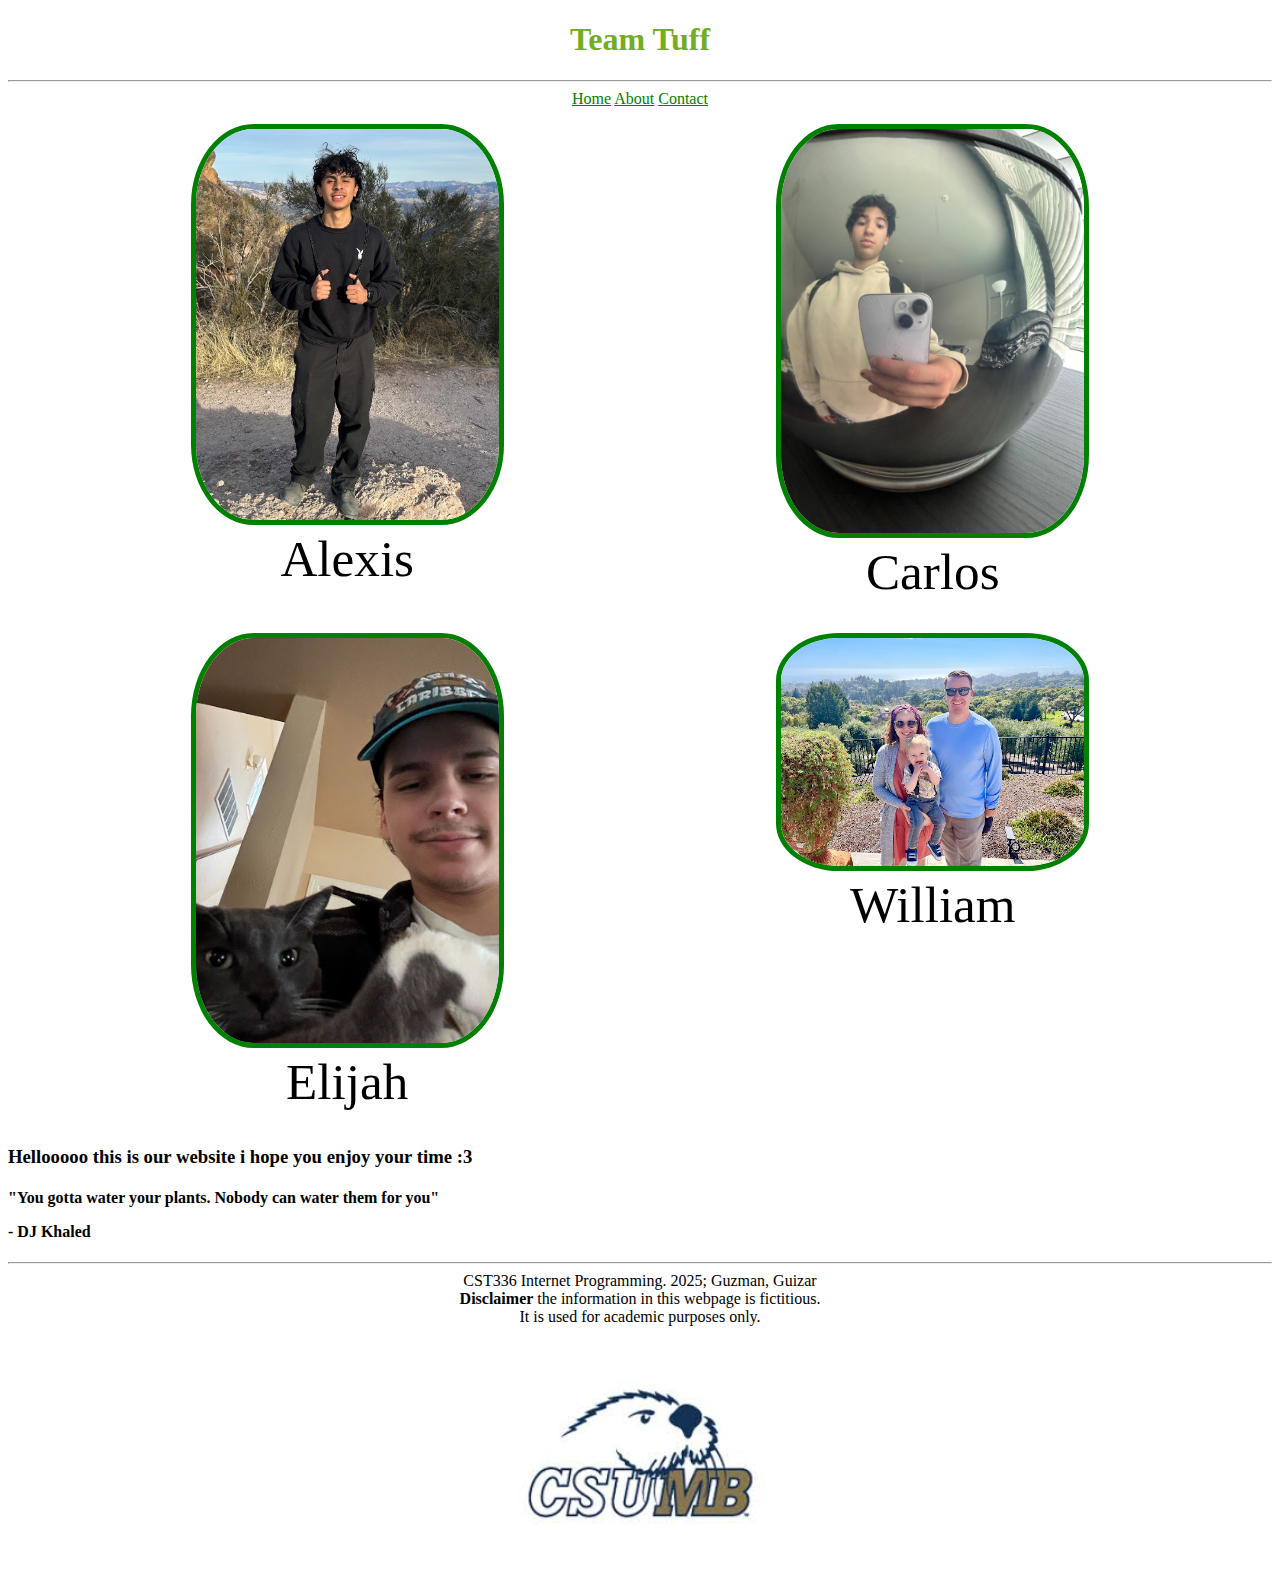
==== index.html @ cc1a30de "me stuff" ====
<!DOCTYPE html>
<html lang="en">
<head>
    <meta charset="UTF-8">
    <meta name="viewport" content="width=device-width, initial-scale=1.0">
    <title>Lab1</title>
    <link rel="stylesheet" href="styles.css"/>
</head>
<body>
    <header>
        <h1>
            Team Tuff
        </h1>
    </header>
    <hr>
    <div class="nav">
        <span>
            <a href= "index.html">Home</a>
            <a href= "about.html">About</a>
            <a href= "contact.html">Contact</a>
        </span>
    </div>

    <div class="row"> 
        <figure>
            <img id="ppl" src="Abyss.jpeg" alt="Alexis picture"> 
            <figcaption>
                Alexis
            </figcaption>
        </figure>
        <figure>
            <img id="ppl"  src="Carlos.jpeg" alt="Carlos picture">
            <figcaption>
                Carlos
            </figcaption>
        </figure>
    </div>
    <div class="row">
        <figure>
            <img id="ppl" src="Elijah.jpg" alt="Elijah picture"> 
            <figcaption>
                Elijah
            </figcaption>
        </figure>
        <br>
        <figure>
            <img id="ppl" src="William.jpg" alt="William picture"> 
            <figcaption>
                William
            </figcaption>
        </figure>
    </div>
    
    <h3>
        <p> Hellooooo this is our website i hope you enjoy your time :3 </p>
    </h3>
    <h4>
        <p>"You gotta water your plants. Nobody can water them for you"</p>
        <p>- DJ Khaled</p>
    </h4>
    <hr>

    <footer>
        <div>CST336 Internet Programming. 2025; Guzman, Guizar</div>
        <div><strong>Disclaimer</strong> the information in this webpage is fictitious.
        <br>
        It is used for academic purposes only.
        </div>
        <img id="logo" src="otter.jpg" >
        
    </footer>
    
</body>
</html>
---- styles.css ----
a{
    color: green;
    text-align: center;
}
a:hover{
    color: blue;
}
header{
    color: #73AD21;
    position: sticky;
}
.row #ppl{
    width: 60%;
    border: 5px solid green;
    border-radius: 20%;
}

#logo{
    width: 20%
}
h1{
    text-align: center;
    
}
div.row{
    display:flex; 
    justify-content:center
}
figure{
    text-align: center; 
    width:40%
}
figcaption{
    color:black; 
    font-size:max(2vw, 4vw)
}
.nav{
    display:flex; 
    justify-content:center;
}
.roboto {
    font-family: "Roboto", serif;
    font-optical-sizing: auto;
    font-weight: 100px;
    font-style: normal;
    font-variation-settings:
      "wdth" 100;
  }
.navbar {
    text-align: center;
    color: green;
    
}
.contactform {
    text-align: center;
}
footer{
    text-align: center;
}
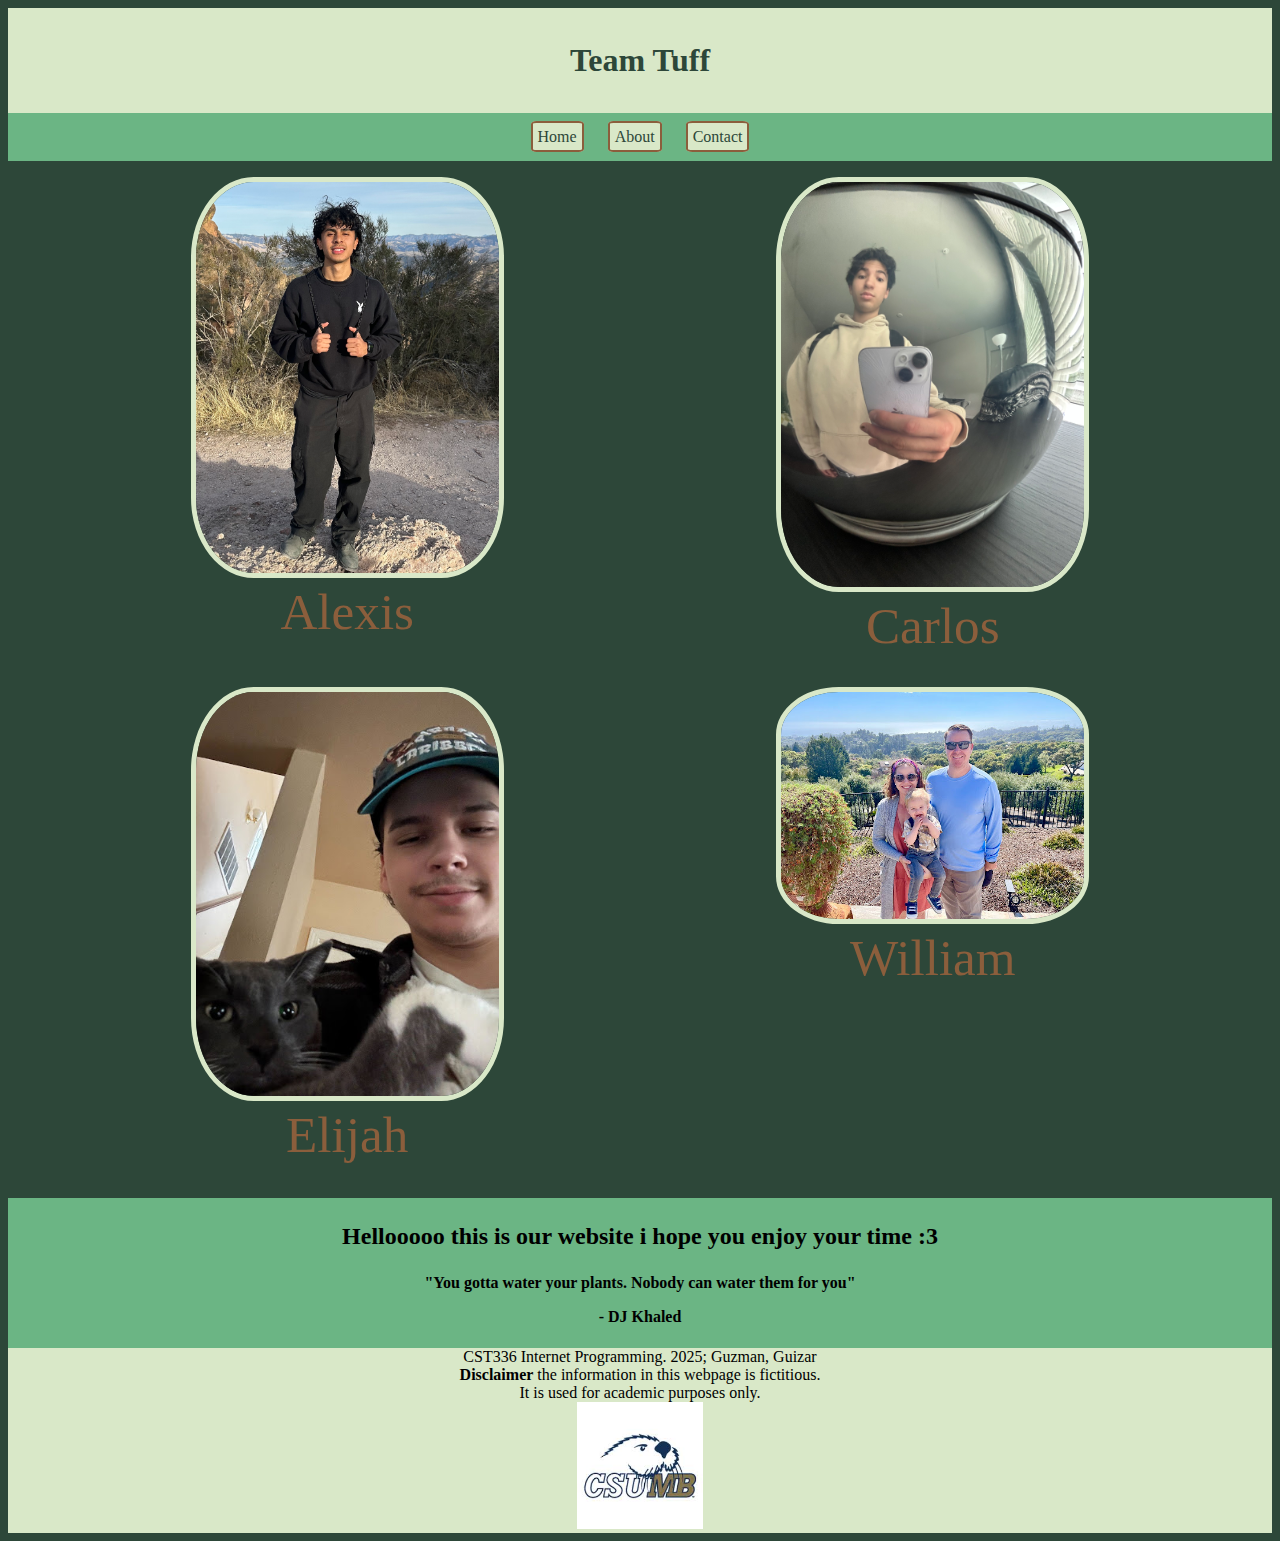
==== commit 43578afa: "yippeee" ====
--- a/index.html
+++ b/index.html
@@ -12,7 +12,6 @@
             Team Tuff
         </h1>
     </header>
-    <hr>
     <div class="nav">
         <span>
             <a href= "index.html">Home</a>
@@ -42,7 +41,7 @@
                 Elijah
             </figcaption>
         </figure>
-        <br>
+       
         <figure>
             <img id="ppl" src="William.jpg" alt="William picture"> 
             <figcaption>
@@ -50,15 +49,17 @@
             </figcaption>
         </figure>
     </div>
-    
-    <h3>
-        <p> Hellooooo this is our website i hope you enjoy your time :3 </p>
-    </h3>
-    <h4>
-        <p>"You gotta water your plants. Nobody can water them for you"</p>
-        <p>- DJ Khaled</p>
-    </h4>
-    <hr>
+    <br>
+    <div id="quote">
+        <h2>
+            <p> Hellooooo this is our website i hope you enjoy your time :3 </p>
+        </h2>
+        <h4>
+            <p>"You gotta water your plants. Nobody can water them for you"</p>
+            <p>- DJ Khaled</p>
+        </h4>
+    </div>
+
 
     <footer>
         <div>CST336 Internet Programming. 2025; Guzman, Guizar</div>
--- a/styles.css
+++ b/styles.css
@@ -1,22 +1,38 @@
+body{
+    background-color: #2D4739;
+}
+header{
+    color: #2D4739;
+    background-color:#D9E8C8;
+    width: 100%;
+    padding: 1% 0;
+    position: relative;
+}
 a{
-    color: green;
+    color:  #2D4739;
     text-align: center;
+    background-color: #D9E8C8 ;
+    border: 2px solid #8B5E3C;
+    border-radius: 20%;
+    display: inline;
+    padding: 5px;
+    margin: 10px;
+    border-radius: 10%;
+    text-decoration: none;
+    
 }
 a:hover{
     color: blue;
 }
-header{
-    color: #73AD21;
-    position: sticky;
-}
+
 .row #ppl{
     width: 60%;
-    border: 5px solid green;
+    border: 5px solid #D9E8C8;
     border-radius: 20%;
 }
 
 #logo{
-    width: 20%
+    width: 10%
 }
 h1{
     text-align: center;
@@ -31,12 +47,14 @@
     width:40%
 }
 figcaption{
-    color:black; 
+    color:#8B5E3C; 
     font-size:max(2vw, 4vw)
 }
 .nav{
     display:flex; 
     justify-content:center;
+    padding: 15px;
+    background-color:  #6bb584;
 }
 .roboto {
     font-family: "Roboto", serif;
@@ -56,4 +74,42 @@
 }
 footer{
     text-align: center;
-}+    background-color: #D9E8C8;
+}
+#quote{
+    text-align: center;
+    background-color: #6bb584;
+    padding: 1px;
+}
+.stuff{
+    text-align: center;
+    color: #8B5E3C;
+}
+h3{
+    font-size: 30px;
+    border:5px solid #D9E8C8;
+    width: 30%;
+    background-color: #6bb584;
+    margin: auto;
+    padding: 10px;
+    border-radius: 10px;   
+}
+ul{
+    text-align: center;
+    list-style: none;
+    padding: 0;
+    background-color: #D9E8C8;
+    align-items: center;
+    width: 30px;
+    margin: 0 auto;
+}
+li{
+    background-color: #6bb584;
+    width: 20px;
+    text-align: center;
+    margin: 10px auto;
+    border: 5px solid#D9E8C8;
+    border-radius: 10px;
+    color:#2D4739 ;
+
+}
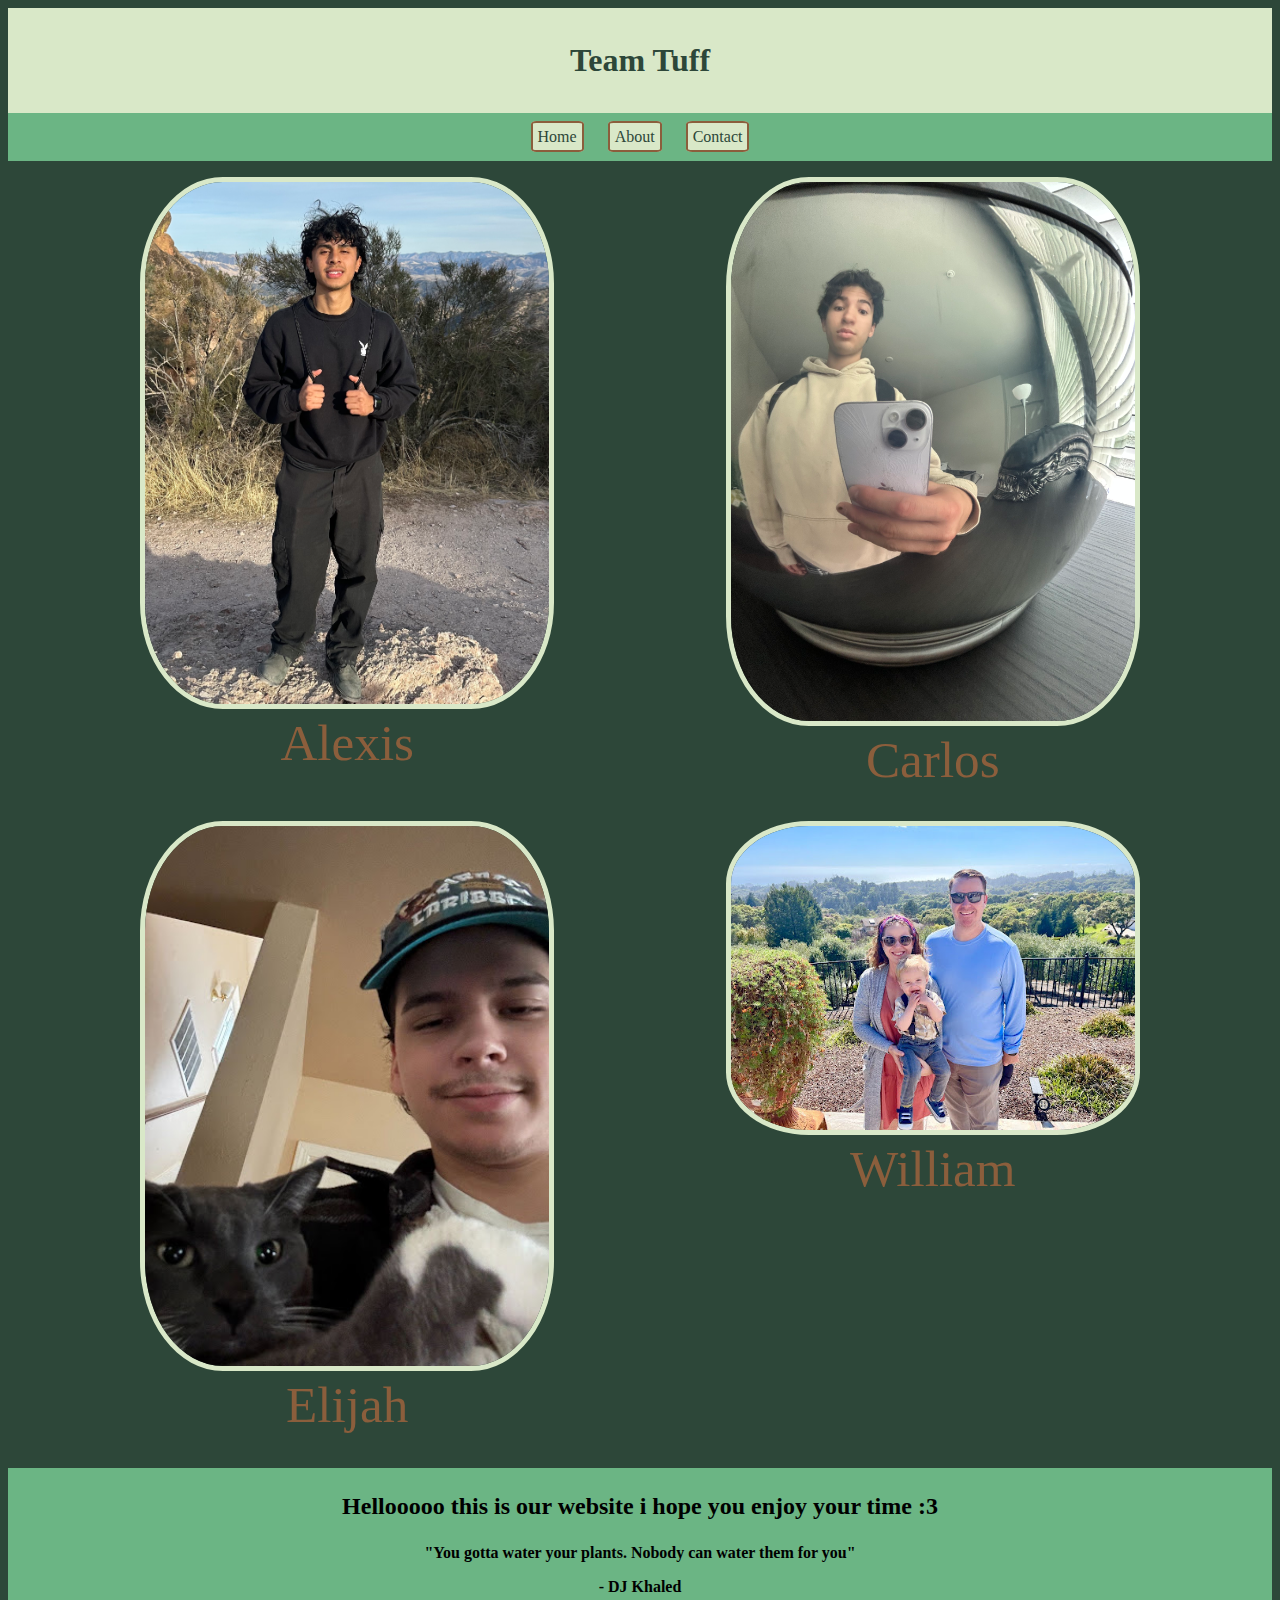
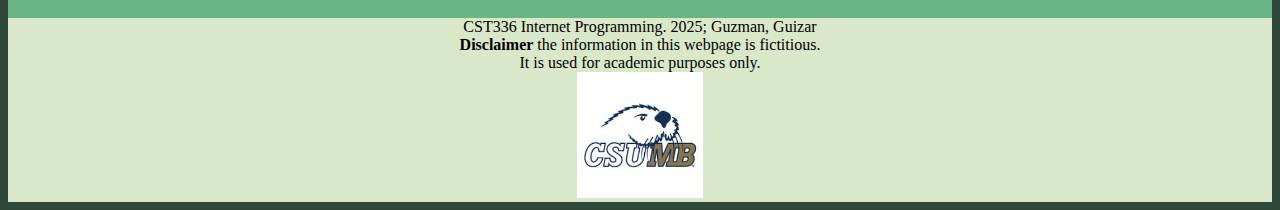
==== commit 7f555468: "meow" ====
--- a/index.html
+++ b/index.html
@@ -53,11 +53,12 @@
     <div id="quote">
         <h2>
             <p> Hellooooo this is our website i hope you enjoy your time :3 </p>
+        
+            <h4>
+                <p>"You gotta water your plants. Nobody can water them for you"</p>
+                <p>- DJ Khaled</p>
+            </h4>
         </h2>
-        <h4>
-            <p>"You gotta water your plants. Nobody can water them for you"</p>
-            <p>- DJ Khaled</p>
-        </h4>
     </div>
 
 
--- a/styles.css
+++ b/styles.css
@@ -26,7 +26,7 @@
 }
 
 .row #ppl{
-    width: 60%;
+    width: 80%;
     border: 5px solid #D9E8C8;
     border-radius: 20%;
 }
@@ -40,7 +40,8 @@
 }
 div.row{
     display:flex; 
-    justify-content:center
+    justify-content: center;
+
 }
 figure{
     text-align: center; 
@@ -67,10 +68,14 @@
 .navbar {
     text-align: center;
     color: green;
+    display:flex; 
+    justify-content: center;
     
 }
 .contactform {
     text-align: center;
+    display:flex; 
+    justify-content: center;
 }
 footer{
     text-align: center;
@@ -113,3 +118,25 @@
     color:#2D4739 ;
 
 }
+@media (max-width: 768px) {
+    .row {
+        width: 100%;
+        flex-direction: column; 
+        align-items: center;
+    }
+    footer{
+        text-align: center;
+        background-color: #D9E8C8;
+        display:flex; 
+        justify-content: center;
+        flex-wrap: wrap;
+        padding: 20px;
+    }
+    #quote{
+        text-align: center;
+        background-color: #6bb584;
+        display: flex; 
+        justify-content: center;
+        flex-wrap: wrap;
+    }
+}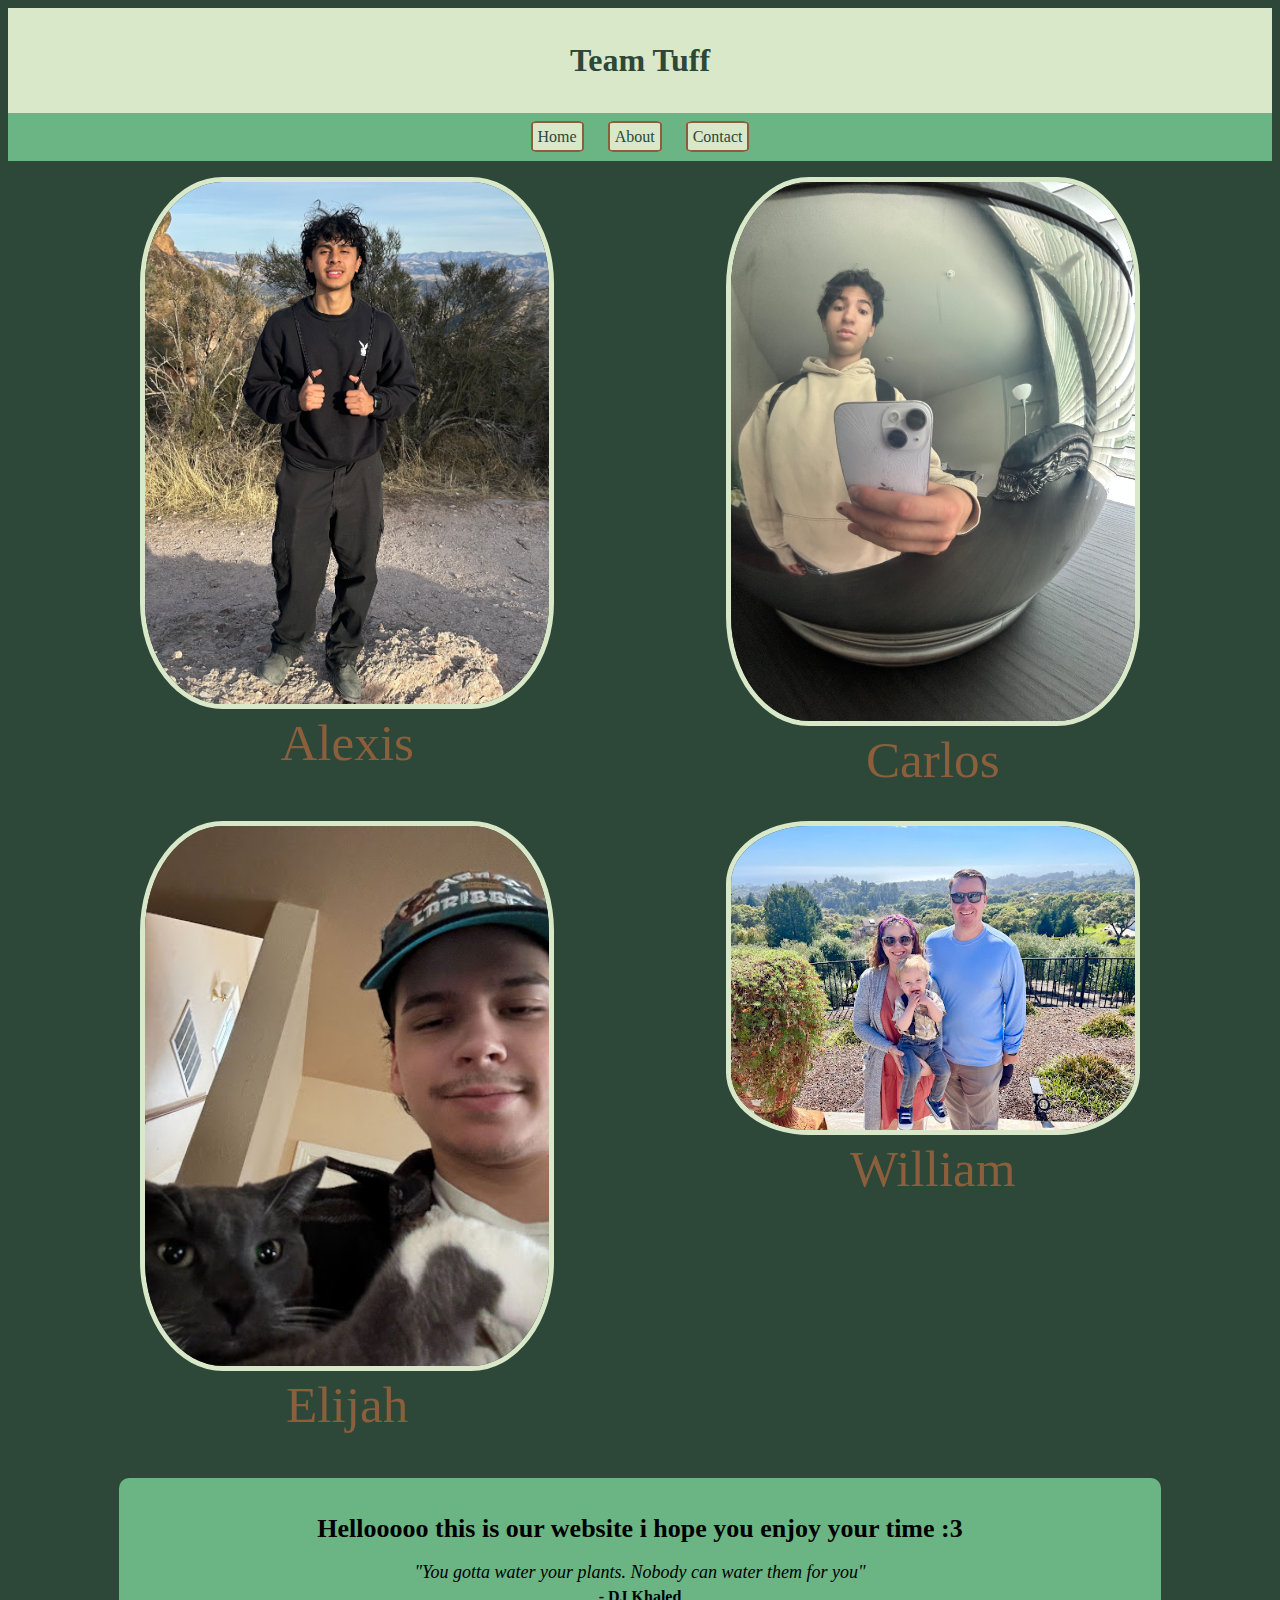
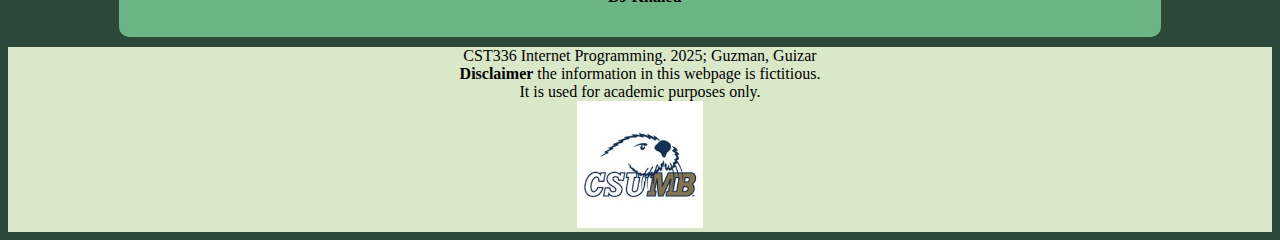
==== commit cf93de94: "ll" ====
--- a/index.html
+++ b/index.html
@@ -51,16 +51,10 @@
     </div>
     <br>
     <div id="quote">
-        <h2>
-            <p> Hellooooo this is our website i hope you enjoy your time :3 </p>
-        
-            <h4>
-                <p>"You gotta water your plants. Nobody can water them for you"</p>
-                <p>- DJ Khaled</p>
-            </h4>
-        </h2>
+        <h2 id="welcome-text">Hellooooo this is our website i hope you enjoy your time :3</h2>
+        <p id="quote-text">"You gotta water your plants. Nobody can water them for you"</p>
+        <p id="quote-author">- DJ Khaled</p>
     </div>
-
 
     <footer>
         <div>CST336 Internet Programming. 2025; Guzman, Guizar</div>
--- a/styles.css
+++ b/styles.css
@@ -2,6 +2,7 @@
     background-color: #2D4739;
 }
 header{
+    position: fixed;
     color: #2D4739;
     background-color:#D9E8C8;
     width: 100%;
@@ -53,6 +54,7 @@
 }
 .nav{
     display:flex; 
+    position: sticky;
     justify-content:center;
     padding: 15px;
     background-color:  #6bb584;
@@ -81,10 +83,29 @@
     text-align: center;
     background-color: #D9E8C8;
 }
-#quote{
+#quote {
     text-align: center;
     background-color: #6bb584;
-    padding: 1px;
+    padding: 15px;
+    margin: 10px auto;
+    max-width: 80%;
+    border-radius: 10px;
+}
+#welcome-text {
+    font-size: 26px;
+    font-weight: bold;
+    margin-bottom: 10px; 
+}
+
+#quote-text {
+    font-size: 18px;
+    font-style: italic;
+    margin-bottom: 5px;
+}
+#quote-author {
+    font-size: 16px; 
+    font-weight: bold;
+    margin-top: 0;
 }
 .stuff{
     text-align: center;
@@ -120,7 +141,6 @@
 }
 @media (max-width: 768px) {
     .row {
-        width: 100%;
         flex-direction: column; 
         align-items: center;
     }
@@ -138,5 +158,6 @@
         display: flex; 
         justify-content: center;
         flex-wrap: wrap;
+        
     }
 }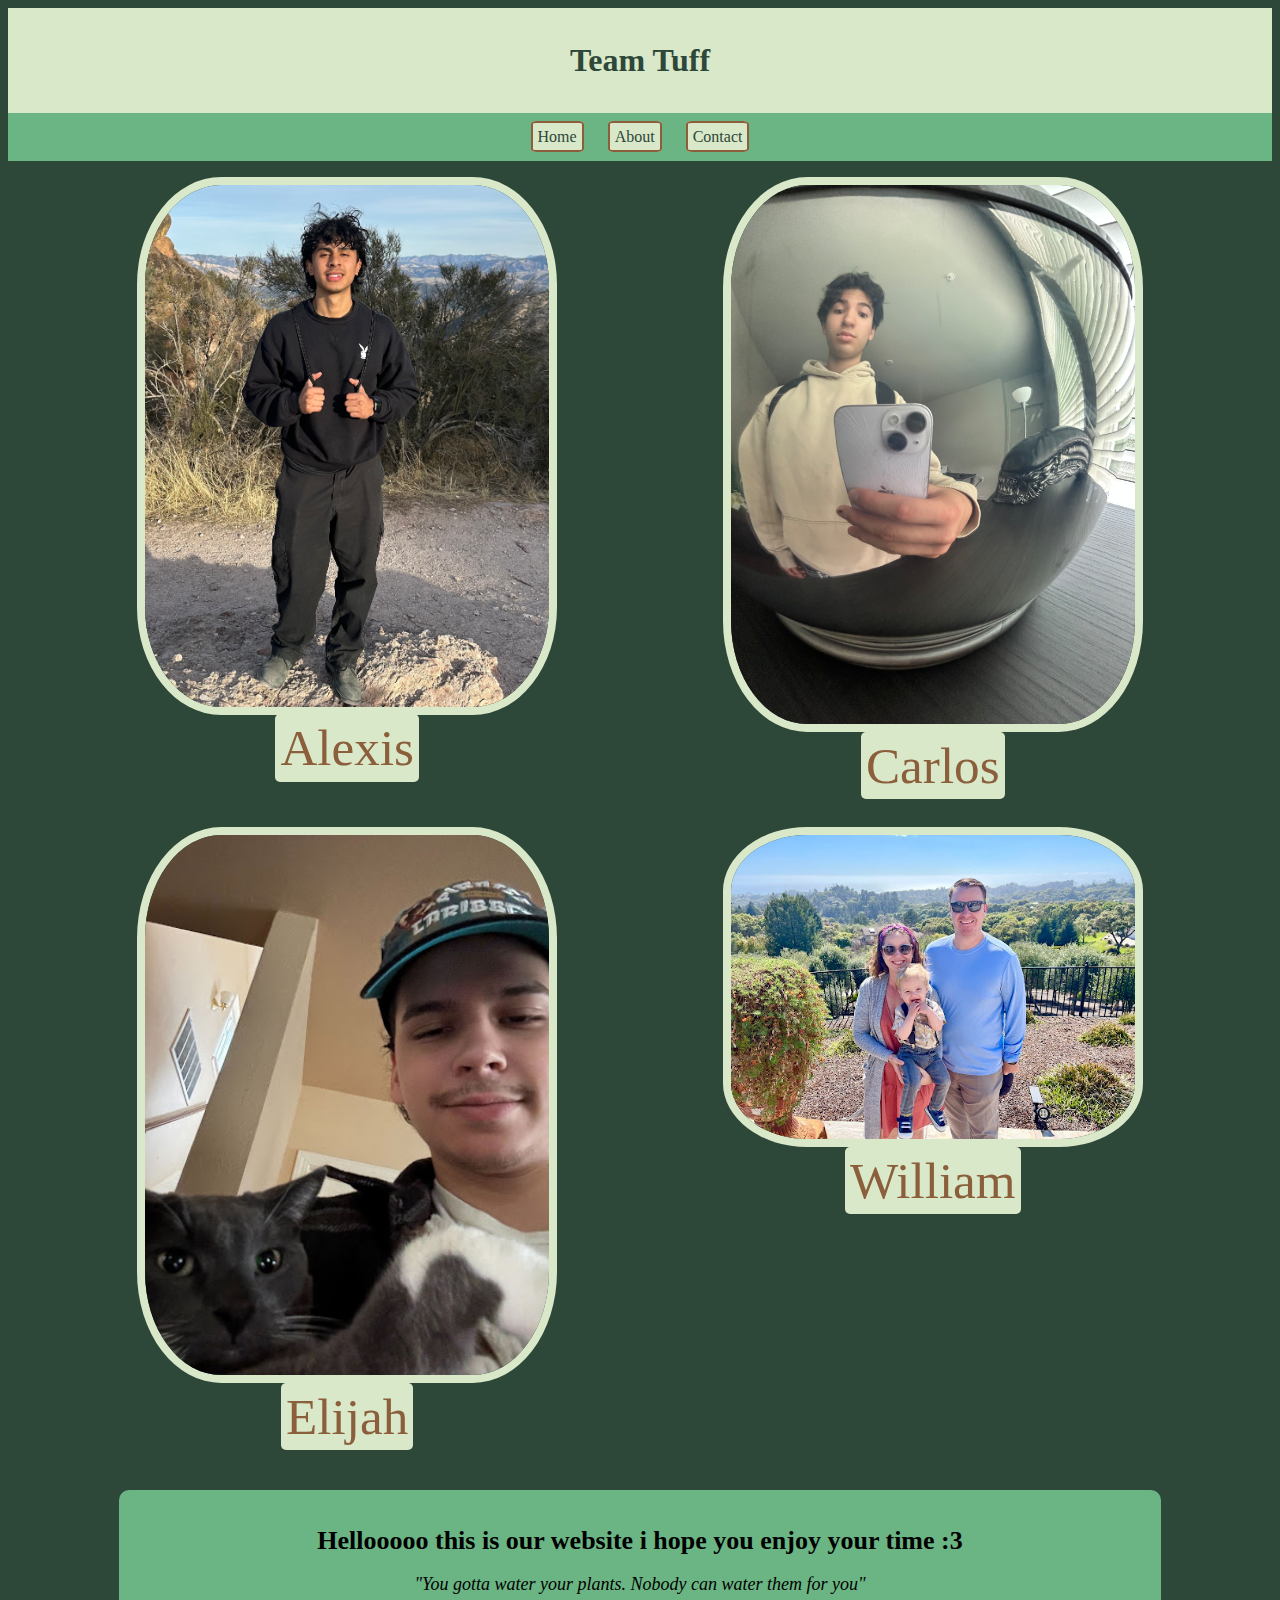
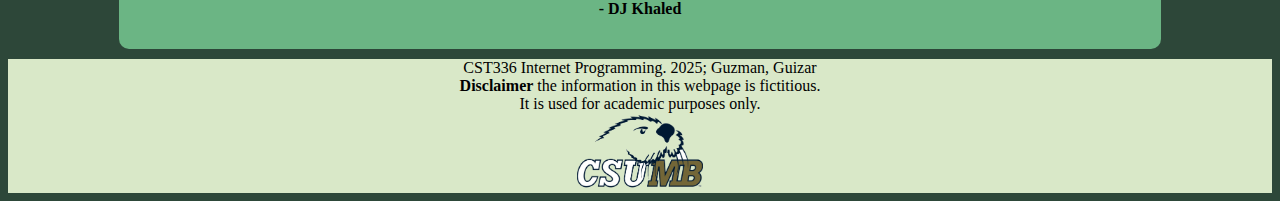
==== commit 24f5b633: "final fina;" ====
--- a/index.html
+++ b/index.html
@@ -62,7 +62,7 @@
         <br>
         It is used for academic purposes only.
         </div>
-        <img id="logo" src="otter.jpg" >
+        <img id="logo" src="otter.png" >
         
     </footer>
     
--- a/styles.css
+++ b/styles.css
@@ -23,12 +23,13 @@
     
 }
 a:hover{
-    color: blue;
+    color: #D9E8C8;
+    background-color: #2D4739;
 }
 
 .row #ppl{
     width: 80%;
-    border: 5px solid #D9E8C8;
+    border: 8px solid #D9E8C8;
     border-radius: 20%;
 }
 
@@ -45,12 +46,23 @@
 
 }
 figure{
-    text-align: center; 
-    width:40%
+    width:40%;
+    display:inline;
+    align-items: center;
+    text-align: center;
+    
 }
-figcaption{
-    color:#8B5E3C; 
-    font-size:max(2vw, 4vw)
+figcaption {
+    color: #8B5E3C; 
+    font-size: max(2vw, 4vw);
+    background-color: #D9E8C8;
+    border-radius: 5px;
+    text-align: center;
+    display: inline;
+    justify-content: center;
+    align-items: center;
+    padding: 1%;
+    
 }
 .nav{
     display:flex; 
@@ -107,37 +119,39 @@
     font-weight: bold;
     margin-top: 0;
 }
-.stuff{
-    text-align: center;
+
+#list{
     color: #8B5E3C;
-}
-h3{
-    font-size: 30px;
     border:5px solid #D9E8C8;
-    width: 30%;
+    width: 40%;
     background-color: #6bb584;
     margin: auto;
     padding: 10px;
-    border-radius: 10px;   
+    border-radius: 10px; 
+    width: max-content;
 }
 ul{
-    text-align: center;
+
     list-style: none;
-    padding: 0;
-    background-color: #D9E8C8;
+    padding: 10px;
+    background-color: #6bb584;
+    width: fit-content;
+    margin: 0 auto ;
+    display: flex;
+    border-radius: 10px;
+    border:2px solid #D9E8C8;
+    flex-direction: column;
     align-items: center;
-    width: 30px;
-    margin: 0 auto;
+    gap: 10px;
 }
 li{
-    background-color: #6bb584;
-    width: 20px;
-    text-align: center;
-    margin: 10px auto;
-    border: 5px solid#D9E8C8;
+    background-color: #D9E8C8;
     border-radius: 10px;
     color:#2D4739 ;
-
+    padding: 10px;
+    margin:0 auto;
+    width: auto;
+    text-align: center;
 }
 @media (max-width: 768px) {
     .row {
